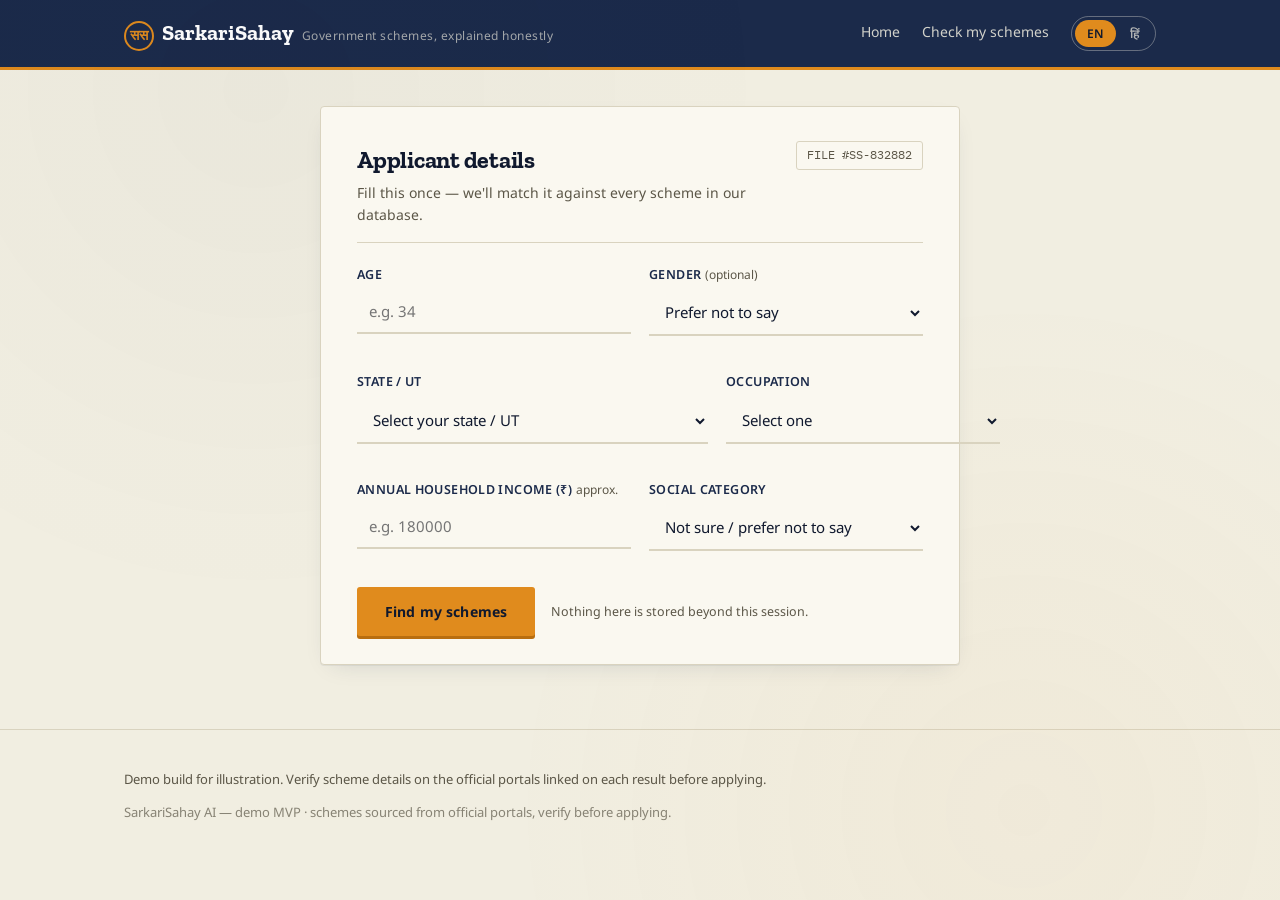
==== frontend/results.html @ ef47e9df "SarkariSahay AI MVP" ====
<!DOCTYPE html>
<html lang="en">
<head>
<meta charset="UTF-8">
<meta name="viewport" content="width=device-width, initial-scale=1.0">
<title>Your matched schemes — SarkariSahay AI</title>
<link rel="stylesheet" href="css/style.css">
</head>
<body>
<a class="skip-link" href="#main">Skip to content</a>

<main id="main">
  <div class="container">
    <div class="results-head">
      <h1 data-i18n="results_title"></h1>
      <p class="results-meta" id="results-meta"></p>
    </div>

    <div id="results-list"></div>
  </div>
</main>

<script src="js/main.js"></script>
<script src="js/api.js"></script>
<script src="js/results.js"></script>
<script>SSAI.mountChrome("check");</script>
</body>
</html>
---- frontend/css/style.css ----
/* =========================================================================
   SarkariSahay AI — design tokens
   Concept: a citizen's request becomes an official "case file" that gets
   opened, checked against real records, and stamped — visually literalising
   "source-verified, not hallucinated."
   ========================================================================= */

@import url('https://fonts.googleapis.com/css2?family=Zilla+Slab:wght@400;600;700&family=Noto+Sans:wght@400;500;600;700&family=Noto+Sans+Devanagari:wght@400;500;600;700&family=IBM+Plex+Mono:wght@500&display=swap');

:root {
  /* colour */
  --ink-navy: #1B2A4A;
  --ink-navy-deep: #10192E;
  --paper: #F1EEE1;
  --paper-raised: #FAF8F0;
  --marigold: #E08B1D;
  --marigold-deep: #B96E0F;
  --verified-green: #2B6B4A;
  --verified-green-tint: #E4EFE7;
  --alert-rust: #A73B2E;
  --alert-rust-tint: #F3E4E0;
  --ink-muted: #5B5647;
  --hairline: #D9D3BF;

  /* type */
  --font-display: 'Zilla Slab', Georgia, serif;
  --font-body: 'Noto Sans', 'Noto Sans Devanagari', -apple-system, sans-serif;
  --font-mono: 'IBM Plex Mono', ui-monospace, monospace;

  --radius-card: 4px;
  --shadow-card: 0 1px 0 rgba(27,42,74,0.06), 0 8px 24px -12px rgba(27,42,74,0.18);
}

* { box-sizing: border-box; }

html { scroll-behavior: smooth; }

body {
  margin: 0;
  background: var(--paper);
  color: var(--ink-navy-deep);
  font-family: var(--font-body);
  font-size: 16px;
  line-height: 1.55;
  -webkit-font-smoothing: antialiased;
}

/* subtle paper texture via layered gradients, no image asset needed */
body::before {
  content: "";
  position: fixed;
  inset: 0;
  pointer-events: none;
  z-index: 0;
  background-image:
    radial-gradient(circle at 20% 10%, rgba(27,42,74,0.03), transparent 40%),
    radial-gradient(circle at 80% 90%, rgba(224,139,29,0.04), transparent 40%);
}

a { color: inherit; }

h1, h2, h3, h4 { font-family: var(--font-display); margin: 0 0 0.4em; letter-spacing: -0.01em; }

.container {
  max-width: 1080px;
  margin: 0 auto;
  padding: 0 24px;
  position: relative;
  z-index: 1;
}

/* -------------------------------------------------------------------------
   Letterhead / nav band
   ------------------------------------------------------------------------- */
.letterhead {
  background: var(--ink-navy);
  color: var(--paper);
  border-bottom: 3px solid var(--marigold);
}

.letterhead__bar {
  display: flex;
  align-items: center;
  justify-content: space-between;
  padding: 16px 24px;
  max-width: 1080px;
  margin: 0 auto;
}

.wordmark {
  display: flex;
  align-items: baseline;
  gap: 8px;
  font-family: var(--font-display);
  font-weight: 700;
  font-size: 22px;
  color: #fff;
  text-decoration: none;
}

.wordmark__mark {
  display: inline-flex;
  align-items: center;
  justify-content: center;
  width: 30px;
  height: 30px;
  border: 2px solid var(--marigold);
  border-radius: 50%;
  font-size: 14px;
  color: var(--marigold);
  font-family: var(--font-mono);
}

.wordmark__tag {
  font-family: var(--font-body);
  font-weight: 400;
  font-size: 12px;
  color: rgba(241,238,225,0.65);
  letter-spacing: 0.04em;
}

.nav-links {
  display: flex;
  align-items: center;
  gap: 22px;
  font-size: 14px;
}

.nav-links a {
  text-decoration: none;
  color: rgba(241,238,225,0.85);
  padding-bottom: 3px;
  border-bottom: 1px solid transparent;
}
.nav-links a:hover { border-color: var(--marigold); color: #fff; }

/* language toggle — looks like a physical switch */
.lang-toggle {
  display: inline-flex;
  border: 1px solid rgba(241,238,225,0.35);
  border-radius: 999px;
  padding: 3px;
  gap: 2px;
}
.lang-toggle button {
  font-family: var(--font-body);
  font-size: 12px;
  font-weight: 600;
  border: none;
  background: transparent;
  color: rgba(241,238,225,0.7);
  padding: 5px 12px;
  border-radius: 999px;
  cursor: pointer;
}
.lang-toggle button.active {
  background: var(--marigold);
  color: var(--ink-navy-deep);
}

/* -------------------------------------------------------------------------
   Buttons
   ------------------------------------------------------------------------- */
.btn {
  display: inline-flex;
  align-items: center;
  gap: 8px;
  font-family: var(--font-body);
  font-weight: 700;
  font-size: 14px;
  letter-spacing: 0.01em;
  text-decoration: none;
  padding: 13px 26px;
  border-radius: 3px;
  border: 2px solid transparent;
  cursor: pointer;
  transition: transform 0.12s ease;
}
.btn:active { transform: translateY(1px); }

.btn--primary {
  background: var(--marigold);
  color: var(--ink-navy-deep);
  box-shadow: 0 3px 0 var(--marigold-deep);
}
.btn--primary:hover { background: #ea9a30; }
.btn--primary:active { box-shadow: 0 1px 0 var(--marigold-deep); }

.btn--ghost {
  background: transparent;
  border-color: var(--ink-navy);
  color: var(--ink-navy);
}
.btn--ghost:hover { background: rgba(27,42,74,0.06); }

.btn--full { width: 100%; justify-content: center; }
.btn[disabled] { opacity: 0.5; cursor: not-allowed; }

/* -------------------------------------------------------------------------
   Hero
   ------------------------------------------------------------------------- */
.hero {
  padding: 72px 0 56px;
  display: grid;
  grid-template-columns: 1.15fr 0.85fr;
  gap: 48px;
  align-items: center;
}

.hero__eyebrow {
  font-family: var(--font-mono);
  font-size: 12px;
  letter-spacing: 0.12em;
  text-transform: uppercase;
  color: var(--marigold-deep);
  margin-bottom: 14px;
}

.hero h1 {
  font-size: clamp(34px, 4.2vw, 52px);
  line-height: 1.08;
  color: var(--ink-navy-deep);
}

.hero__lede {
  font-size: 18px;
  color: var(--ink-muted);
  max-width: 46ch;
  margin: 18px 0 30px;
}

.hero__ctas { display: flex; gap: 14px; flex-wrap: wrap; }

/* the signature stamp */
.stamp {
  width: 220px;
  height: 220px;
  margin: 0 auto;
  position: relative;
}
.stamp svg { width: 100%; height: 100%; }
.stamp--settle { animation: stampSettle 0.6s cubic-bezier(.2,1.4,.4,1) both; animation-delay: 0.2s; }

@keyframes stampSettle {
  0% { opacity: 0; transform: scale(1.5) rotate(-18deg); }
  60% { opacity: 1; }
  100% { opacity: 1; transform: scale(1) rotate(-8deg); }
}

@media (prefers-reduced-motion: reduce) {
  .stamp--settle { animation: none; }
}

/* -------------------------------------------------------------------------
   Dossier / feature cards
   ------------------------------------------------------------------------- */
.section { padding: 48px 0; }
.section-head { margin-bottom: 28px; }
.section-head .kicker {
  font-family: var(--font-mono);
  font-size: 12px;
  letter-spacing: 0.1em;
  text-transform: uppercase;
  color: var(--marigold-deep);
}
.section-head h2 { font-size: 30px; margin-top: 6px; }
.section-head p { color: var(--ink-muted); max-width: 60ch; }

.card-grid {
  display: grid;
  grid-template-columns: repeat(2, 1fr);
  gap: 18px;
}

.dossier-card {
  background: var(--paper-raised);
  border: 1px solid var(--hairline);
  border-left: 4px solid var(--ink-navy);
  border-radius: var(--radius-card);
  padding: 20px 22px;
}
.dossier-card--marigold { border-left-color: var(--marigold); }
.dossier-card--green { border-left-color: var(--verified-green); }

.dossier-card h3 { font-size: 17px; margin-bottom: 6px; }
.dossier-card p { margin: 0; color: var(--ink-muted); font-size: 14.5px; }

/* -------------------------------------------------------------------------
   Flow / ledger steps
   ------------------------------------------------------------------------- */
.ledger {
  display: grid;
  grid-template-columns: repeat(6, 1fr);
  gap: 0;
  border-top: 1px dashed var(--hairline);
  border-bottom: 1px dashed var(--hairline);
}
.ledger__step {
  padding: 22px 14px;
  border-right: 1px dashed var(--hairline);
  position: relative;
}
.ledger__step:last-child { border-right: none; }
.ledger__num {
  font-family: var(--font-mono);
  font-size: 12px;
  color: var(--marigold-deep);
  display: block;
  margin-bottom: 8px;
}
.ledger__step h4 { font-size: 14.5px; margin-bottom: 4px; }
.ledger__step p { font-size: 13px; color: var(--ink-muted); margin: 0; }

@media (max-width: 880px) {
  .hero { grid-template-columns: 1fr; }
  .card-grid { grid-template-columns: 1fr; }
  .ledger { grid-template-columns: repeat(2, 1fr); }
  .ledger__step { border-right: none; border-bottom: 1px dashed var(--hairline); }
}

/* -------------------------------------------------------------------------
   Form page — "official form" styling
   ------------------------------------------------------------------------- */
.form-shell {
  background: var(--paper-raised);
  border: 1px solid var(--hairline);
  border-radius: var(--radius-card);
  box-shadow: var(--shadow-card);
  padding: 34px 36px 28px;
  max-width: 640px;
  margin: 36px auto 64px;
}
.form-shell__head {
  display: flex;
  justify-content: space-between;
  align-items: flex-start;
  border-bottom: 1px solid var(--hairline);
  padding-bottom: 16px;
  margin-bottom: 22px;
}
.form-shell__head h1 { font-size: 24px; margin-bottom: 4px; }
.form-shell__head p { margin: 0; color: var(--ink-muted); font-size: 14px; }
.form-serial {
  font-family: var(--font-mono);
  font-size: 12px;
  color: var(--ink-muted);
  border: 1px solid var(--hairline);
  padding: 4px 10px;
  border-radius: 3px;
  white-space: nowrap;
}

.field-row { display: grid; grid-template-columns: 1fr 1fr; gap: 18px; margin-bottom: 18px; }
.field { display: flex; flex-direction: column; gap: 6px; margin-bottom: 18px; }
.field label {
  font-size: 12.5px;
  font-weight: 600;
  color: var(--ink-navy);
  text-transform: uppercase;
  letter-spacing: 0.03em;
}
.field .hint { font-size: 12px; color: var(--ink-muted); font-weight: 400; text-transform: none; letter-spacing: 0; }

.field input, .field select {
  font-family: var(--font-body);
  font-size: 15px;
  padding: 11px 12px;
  border: none;
  border-bottom: 2px solid var(--hairline);
  background: transparent;
  color: var(--ink-navy-deep);
  border-radius: 0;
}
.field input:focus, .field select:focus {
  outline: none;
  border-bottom-color: var(--marigold);
}

.form-actions { margin-top: 8px; display: flex; align-items: center; gap: 16px; }
.form-note { font-size: 12.5px; color: var(--ink-muted); }

@media (max-width: 600px) {
  .field-row { grid-template-columns: 1fr; }
  .form-shell { padding: 24px 20px; }
}

/* -------------------------------------------------------------------------
   Results — case file cards with a seal
   ------------------------------------------------------------------------- */
.results-head { padding: 40px 0 8px; }
.results-head h1 { font-size: 28px; }
.results-meta { color: var(--ink-muted); font-size: 14px; }

.case-file {
  position: relative;
  background: var(--paper-raised);
  border: 1px solid var(--hairline);
  border-radius: var(--radius-card);
  box-shadow: var(--shadow-card);
  padding: 22px 26px;
  margin-bottom: 18px;
  display: grid;
  grid-template-columns: 1fr auto;
  gap: 16px;
  align-items: start;
  text-decoration: none;
  color: inherit;
}
.case-file:hover { border-color: var(--ink-navy); }

.case-file__category {
  font-family: var(--font-mono);
  font-size: 11px;
  text-transform: uppercase;
  letter-spacing: 0.08em;
  color: var(--ink-muted);
  margin-bottom: 4px;
}
.case-file h3 { font-size: 19px; margin-bottom: 6px; }
.case-file__summary { color: var(--ink-navy-deep); font-size: 14.5px; margin: 0 0 4px; }
.case-file__meta { font-size: 12.5px; color: var(--ink-muted); }

.seal {
  width: 76px;
  height: 76px;
  flex-shrink: 0;
  transform: rotate(-9deg);
}
.seal--partial { opacity: 0.55; }

.empty-state {
  text-align: center;
  padding: 60px 20px;
  color: var(--ink-muted);
}
.empty-state h3 { color: var(--ink-navy-deep); }

/* -------------------------------------------------------------------------
   Scheme detail page
   ------------------------------------------------------------------------- */
.detail-grid {
  display: grid;
  grid-template-columns: 1.3fr 1fr;
  gap: 28px;
  margin: 32px 0 60px;
  align-items: start;
}

.officer-note {
  background: var(--paper-raised);
  border: 1px solid var(--hairline);
  border-left: 4px solid var(--ink-navy);
  border-radius: var(--radius-card);
  padding: 22px 24px;
}
.officer-note__label {
  font-family: var(--font-mono);
  font-size: 11px;
  text-transform: uppercase;
  letter-spacing: 0.08em;
  color: var(--marigold-deep);
  margin-bottom: 8px;
}
.officer-note p { margin: 0 0 12px; }
.officer-note p:last-child { margin-bottom: 0; }

.status-pill {
  display: inline-flex;
  align-items: center;
  gap: 6px;
  font-size: 12.5px;
  font-weight: 700;
  padding: 5px 12px;
  border-radius: 999px;
  margin-bottom: 14px;
}
.status-pill--eligible { background: var(--verified-green-tint); color: var(--verified-green); }
.status-pill--partial { background: var(--alert-rust-tint); color: var(--alert-rust); }

.side-card {
  background: var(--paper-raised);
  border: 1px solid var(--hairline);
  border-radius: var(--radius-card);
  padding: 20px 22px;
  margin-bottom: 18px;
}
.side-card h4 {
  font-size: 13px;
  text-transform: uppercase;
  letter-spacing: 0.06em;
  color: var(--ink-navy);
  margin-bottom: 12px;
}
.checklist { list-style: none; margin: 0; padding: 0; }
.checklist li {
  display: flex;
  gap: 10px;
  align-items: flex-start;
  font-size: 14.5px;
  padding: 7px 0;
  border-bottom: 1px dashed var(--hairline);
}
.checklist li:last-child { border-bottom: none; }
.checklist li::before {
  content: "";
  width: 14px;
  height: 14px;
  margin-top: 3px;
  flex-shrink: 0;
  border: 2px solid var(--ink-navy);
  border-radius: 2px;
}

.steps-list { list-style: none; margin: 0; padding: 0; counter-reset: step; }
.steps-list li {
  counter-increment: step;
  display: flex;
  gap: 12px;
  font-size: 14.5px;
  padding: 8px 0;
}
.steps-list li::before {
  content: counter(step);
  font-family: var(--font-mono);
  font-size: 12px;
  width: 20px;
  height: 20px;
  flex-shrink: 0;
  display: flex;
  align-items: center;
  justify-content: center;
  border: 1px solid var(--marigold);
  color: var(--marigold-deep);
  border-radius: 50%;
}

.source-strip {
  display: flex;
  align-items: center;
  justify-content: space-between;
  gap: 12px;
  font-size: 13px;
  padding: 12px 14px;
  background: var(--verified-green-tint);
  border-radius: 3px;
  color: var(--verified-green);
}
.source-strip a { font-weight: 700; text-decoration: underline; }

@media (max-width: 880px) {
  .detail-grid { grid-template-columns: 1fr; }
}

/* -------------------------------------------------------------------------
   Footer
   ------------------------------------------------------------------------- */
.site-footer {
  border-top: 1px solid var(--hairline);
  padding: 26px 0 40px;
  color: var(--ink-muted);
  font-size: 13px;
}

/* skip link for keyboard users */
.skip-link {
  position: absolute;
  left: -999px;
  top: 0;
  background: var(--marigold);
  color: var(--ink-navy-deep);
  padding: 10px 16px;
  z-index: 100;
}
.skip-link:focus { left: 16px; top: 16px; }

.loader {
  display: flex;
  align-items: center;
  gap: 10px;
  color: var(--ink-muted);
  font-size: 14px;
  padding: 40px 0;
}
.loader__dot {
  width: 8px; height: 8px; border-radius: 50%;
  background: var(--marigold);
  animation: pulse 1s infinite ease-in-out;
}
.loader__dot:nth-child(2) { animation-delay: 0.15s; }
.loader__dot:nth-child(3) { animation-delay: 0.3s; }
@keyframes pulse { 0%, 100% { opacity: 0.3; } 50% { opacity: 1; } }

.error-banner {
  background: var(--alert-rust-tint);
  color: var(--alert-rust);
  border-radius: 3px;
  padding: 12px 16px;
  font-size: 14px;
  margin-bottom: 18px;
}

[data-lang-hi] { font-family: 'Noto Sans Devanagari', var(--font-body); }
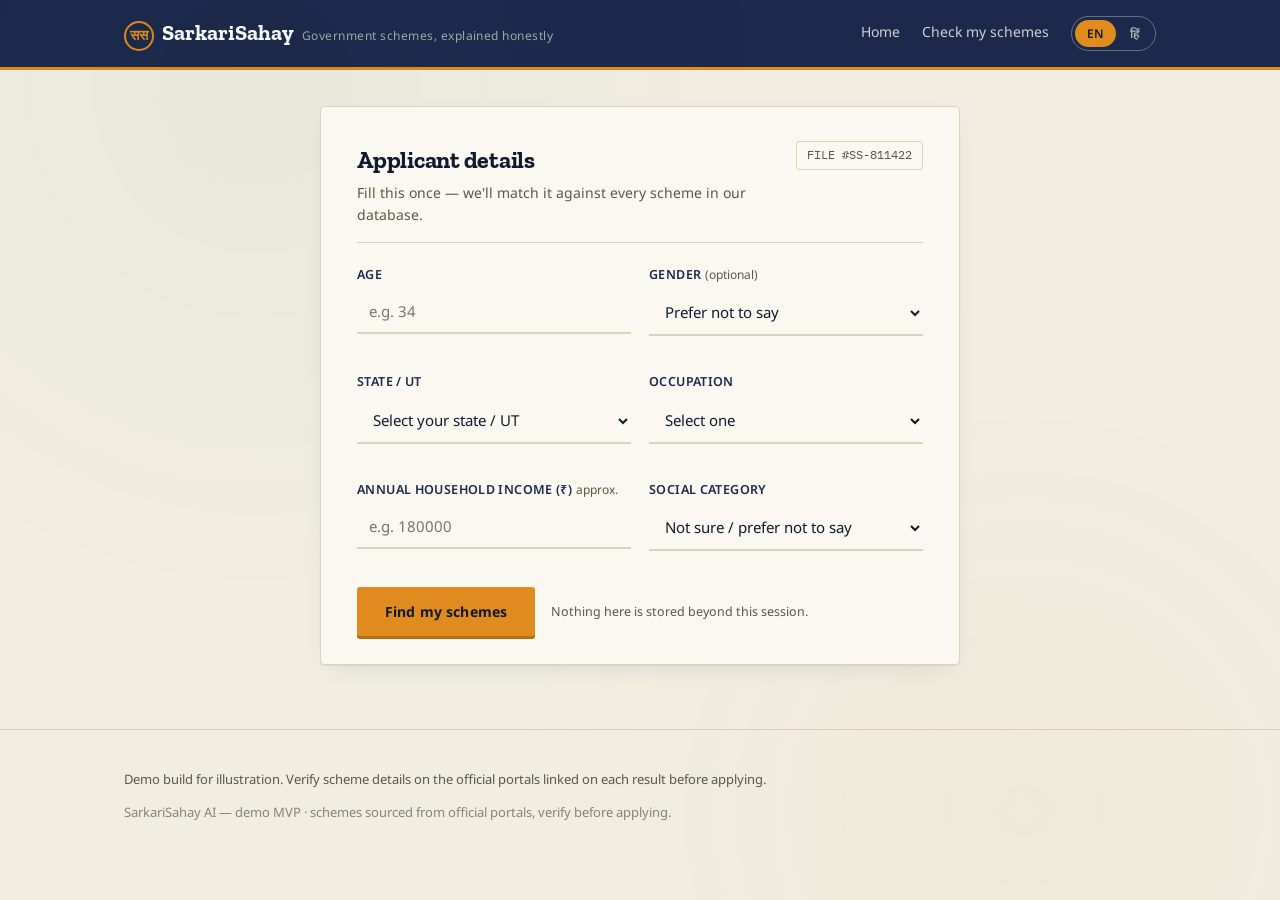
==== commit 8a0af3f6: "Updated correct version" ====
--- a/frontend/results.html
+++ b/frontend/results.html
@@ -20,9 +20,41 @@
   </div>
 </main>
 
+<!-- AI-powered scheme assistant (chatbot) — only shown once schemes are
+     matched; grounded on the applicant's profile + matched schemes only. -->
+<button id="chat-toggle" class="chat-toggle" type="button" aria-expanded="false" aria-controls="chat-panel">
+  <span class="chat-toggle__icon" aria-hidden="true">💬</span>
+  <span class="chat-toggle__label" data-i18n="chat_toggle_label"></span>
+</button>
+
+<aside id="chat-panel" class="chat-panel" role="dialog" aria-label="Scheme assistant">
+  <div class="chat-panel__header">
+    <div>
+      <strong class="chat-panel__title" data-i18n="chat_title"></strong>
+      <p class="chat-panel__subtitle" data-i18n="chat_subtitle"></p>
+    </div>
+    <button id="chat-close" class="chat-close" type="button" aria-label="Close chat">×</button>
+  </div>
+
+  <div class="chat-suggestions">
+    <button type="button" class="chat-suggestion" data-i18n="chat_q_why"></button>
+    <button type="button" class="chat-suggestion" data-i18n="chat_q_best"></button>
+    <button type="button" class="chat-suggestion" data-i18n="chat_q_docs"></button>
+    <button type="button" class="chat-suggestion" data-i18n="chat_q_apply"></button>
+  </div>
+
+  <div id="chat-messages" class="chat-messages" aria-live="polite"></div>
+
+  <form id="chat-form" class="chat-form">
+    <input id="chat-input" type="text" data-i18n-placeholder="chat_placeholder" autocomplete="off" />
+    <button type="submit" class="btn btn--primary" data-i18n="chat_send"></button>
+  </form>
+</aside>
+
 <script src="js/main.js"></script>
 <script src="js/api.js"></script>
 <script src="js/results.js"></script>
+<script src="js/chat.js"></script>
 <script>SSAI.mountChrome("check");</script>
 </body>
 </html>
--- a/frontend/css/style.css
+++ b/frontend/css/style.css
@@ -362,6 +362,8 @@
 .field .hint { font-size: 12px; color: var(--ink-muted); font-weight: 400; text-transform: none; letter-spacing: 0; }
 
 .field input, .field select {
+  width: 100%;
+  max-width: 100%;
   font-family: var(--font-body);
   font-size: 15px;
   padding: 11px 12px;
@@ -600,3 +602,185 @@
 }
 
 [data-lang-hi] { font-family: 'Noto Sans Devanagari', var(--font-body); }
+
+/* -------------------------------------------------------------------------
+   Scheme assistant (chatbot) — results page
+   ------------------------------------------------------------------------- */
+.chat-toggle {
+  position: fixed;
+  right: 24px;
+  bottom: 24px;
+  z-index: 40;
+  display: inline-flex;
+  align-items: center;
+  gap: 8px;
+  background: var(--ink-navy);
+  color: var(--paper);
+  border: 2px solid var(--marigold);
+  border-radius: 999px;
+  padding: 13px 20px;
+  font-family: var(--font-body);
+  font-weight: 700;
+  font-size: 14px;
+  cursor: pointer;
+  box-shadow: 0 8px 24px -8px rgba(16,25,46,0.45);
+  transition: transform 0.12s ease;
+}
+.chat-toggle:hover { transform: translateY(-1px); background: var(--ink-navy-deep); }
+.chat-toggle__icon { font-size: 18px; line-height: 1; }
+
+.chat-panel {
+  position: fixed;
+  right: 24px;
+  bottom: 92px;
+  z-index: 41;
+  width: 380px;
+  max-width: calc(100vw - 32px);
+  max-height: min(600px, calc(100vh - 140px));
+  display: flex;
+  flex-direction: column;
+  background: var(--paper-raised);
+  border: 1px solid var(--hairline);
+  border-radius: var(--radius-card);
+  box-shadow: var(--shadow-card);
+  opacity: 0;
+  transform: translateY(12px) scale(0.98);
+  pointer-events: none;
+  transition: opacity 0.15s ease, transform 0.15s ease;
+}
+.chat-panel--open {
+  opacity: 1;
+  transform: translateY(0) scale(1);
+  pointer-events: auto;
+}
+
+.chat-panel__header {
+  display: flex;
+  align-items: flex-start;
+  justify-content: space-between;
+  gap: 12px;
+  padding: 16px 18px;
+  background: var(--ink-navy);
+  color: var(--paper);
+  border-bottom: 3px solid var(--marigold);
+  border-radius: var(--radius-card) var(--radius-card) 0 0;
+}
+.chat-panel__title { font-family: var(--font-display); font-size: 17px; }
+.chat-panel__subtitle {
+  margin: 4px 0 0;
+  font-size: 12px;
+  line-height: 1.4;
+  color: rgba(241,238,225,0.75);
+}
+.chat-close {
+  background: transparent;
+  border: none;
+  color: var(--paper);
+  font-size: 22px;
+  line-height: 1;
+  cursor: pointer;
+  padding: 0 2px;
+}
+.chat-close:hover { color: var(--marigold); }
+
+.chat-suggestions {
+  display: flex;
+  flex-wrap: wrap;
+  gap: 6px;
+  padding: 12px 14px 0;
+}
+.chat-suggestion {
+  font-family: var(--font-body);
+  font-size: 12px;
+  font-weight: 600;
+  color: var(--ink-navy-deep);
+  background: var(--verified-green-tint);
+  border: 1px solid var(--hairline);
+  border-radius: 999px;
+  padding: 6px 12px;
+  cursor: pointer;
+  transition: background 0.12s ease;
+}
+.chat-suggestion:hover { background: var(--paper); border-color: var(--ink-navy); }
+
+.chat-messages {
+  flex: 1;
+  overflow-y: auto;
+  padding: 14px;
+  display: flex;
+  flex-direction: column;
+  gap: 10px;
+  min-height: 180px;
+}
+
+.chat-bubble {
+  max-width: 88%;
+  padding: 10px 13px;
+  border-radius: 10px;
+  font-size: 13.5px;
+  line-height: 1.5;
+  white-space: pre-wrap;
+  word-wrap: break-word;
+}
+.chat-bubble--assistant {
+  align-self: flex-start;
+  background: #fff;
+  border: 1px solid var(--hairline);
+  color: var(--ink-navy-deep);
+  border-bottom-left-radius: 2px;
+}
+.chat-bubble--user {
+  align-self: flex-end;
+  background: var(--ink-navy);
+  color: var(--paper);
+  border-bottom-right-radius: 2px;
+}
+.chat-bubble--typing {
+  display: flex;
+  align-items: center;
+  gap: 4px;
+  padding: 13px;
+}
+.chat-bubble--typing span {
+  width: 6px;
+  height: 6px;
+  border-radius: 50%;
+  background: var(--ink-muted);
+  animation: pulse 1s infinite ease-in-out;
+}
+.chat-bubble--typing span:nth-child(2) { animation-delay: 0.15s; }
+.chat-bubble--typing span:nth-child(3) { animation-delay: 0.3s; }
+
+.chat-form {
+  display: flex;
+  gap: 8px;
+  padding: 12px 14px 14px;
+  border-top: 1px solid var(--hairline);
+}
+.chat-form input {
+  flex: 1;
+  min-width: 0;
+  font-family: var(--font-body);
+  font-size: 13.5px;
+  padding: 10px 12px;
+  border: 1px solid var(--hairline);
+  border-radius: 3px;
+  background: #fff;
+  color: var(--ink-navy-deep);
+}
+.chat-form input:focus {
+  outline: none;
+  border-color: var(--ink-navy);
+}
+.chat-form .btn { padding: 10px 16px; font-size: 13px; }
+
+@media (max-width: 480px) {
+  .chat-panel {
+    right: 12px;
+    left: 12px;
+    bottom: 84px;
+    width: auto;
+  }
+  .chat-toggle { right: 16px; bottom: 16px; }
+  .chat-toggle__label { display: none; }
+}
